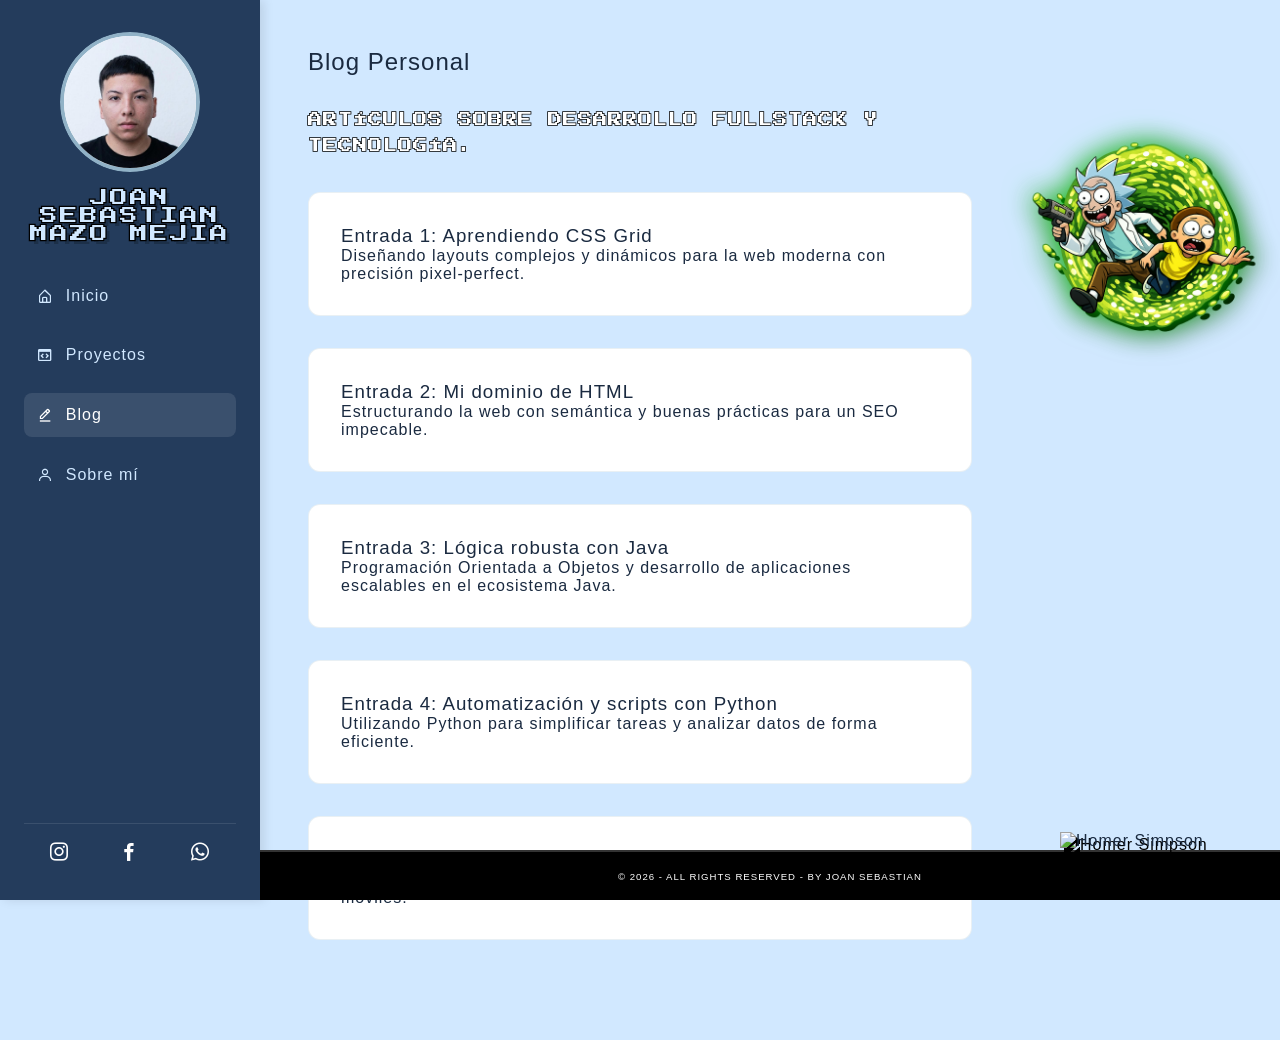
==== blog.html @ 674c5e69 "Add files via upload" ====
<!DOCTYPE html>
<html lang="es">
<head>
    <meta charset="UTF-8">
    <meta name="viewport" content="width=device-width, initial-scale=1.0">
    <title>Blog | Fullstack Junior</title>
    <link rel="stylesheet" href="style.css">
    <link rel="icon" href="favicon.png" type="image/png">
    <link href="https://unpkg.com/boxicons@2.1.4/css/boxicons.min.css" rel="stylesheet">
    <!-- Fuentes para estilo 80s Retro -->
    <link rel="preconnect" href="https://fonts.googleapis.com">
    <link rel="preconnect" href="https://fonts.gstatic.com" crossorigin>
    <link href="https://fonts.googleapis.com/css2?family=Press+Start+2P&display=swap" rel="stylesheet">
</head>
<body>
    <div class="app-container">
        <aside class="sidebar">
            <div class="top-section">
                <a href="sobre-mi.html" class="avatar-link">
                    <div class="profile-avatar">
                        <img src="foto.jpeg" alt="Foto de Perfil">
                    </div>
                </a>
                <h2 class="profile-name">Joan Sebastian Mazo Mejia</h2>
                <nav class="sidebar-nav">
                    <ul>
                        <li><a href="index.html"><i class='bx bx-home-alt'></i> Inicio</a></li>
                        <li><a href="proyectos.html"><i class='bx bx-code-block'></i> Proyectos</a></li>
                        <li><a href="blog.html" class="active"><i class='bx bx-edit-alt'></i> Blog</a></li>
                        <li><a href="sobre-mi.html"><i class='bx bx-user'></i> Sobre mí</a></li>
                    </ul>
                </nav>
            </div>
            <div class="social-footer">
                <a href="https://www.instagram.com/_sebasmejia/" target="_blank" class="social-btn"><i class='bx bxl-instagram'></i></a>
                <a href="https://www.facebook.com/share/1EHhwQ3pY5/?mibextid=wwXIfr" target="_blank" class="social-btn"><i class='bx bxl-facebook'></i></a>
                <a href="https://wa.me/34699229437" target="_blank" class="social-btn"><i class='bx bxl-whatsapp'></i></a>
            </div>
        </aside>

        <main class="main-content">
            <section>
                <h1>Blog Personal</h1>
                <div class="intro-text-80s">
                    <p>Artículos sobre desarrollo Fullstack y tecnología.</p>
                </div>
                <a href="entrada-css.html" class="card-link">
                    <div class="content-card">
                        <h3>Entrada 1: Aprendiendo CSS Grid</h3>
                        <p>Diseñando layouts complejos y dinámicos para la web moderna con precisión pixel-perfect.</p>
                    </div>
                </a>
                <a href="entrada-html.html" class="card-link">
                    <div class="content-card">
                        <h3>Entrada 2: Mi dominio de HTML</h3>
                        <p>Estructurando la web con semántica y buenas prácticas para un SEO impecable.</p>
                    </div>
                </a>
                <a href="entrada-java.html" class="card-link">
                    <div class="content-card">
                        <h3>Entrada 3: Lógica robusta con Java</h3>
                        <p>Programación Orientada a Objetos y desarrollo de aplicaciones escalables en el ecosistema Java.</p>
                    </div>
                </a>
                <a href="entrada-python.html" class="card-link">
                    <div class="content-card">
                        <h3>Entrada 4: Automatización y scripts con Python</h3>
                        <p>Utilizando Python para simplificar tareas y analizar datos de forma eficiente.</p>
                    </div>
                </a>
                <a href="entrada-android.html" class="card-link">
                    <div class="content-card">
                        <h3>Entrada 5: El futuro móvil con Kotlin y Android Studio</h3>
                        <p>Creando experiencias nativas fluidas y modernas para dispositivos móviles.</p>
                    </div>
                </a>
            </section>
            <footer class="main-footer">
                <p>&copy; 2026 - ALL RIGHTS RESERVED - BY JOAN SEBASTIAN</p>
            </footer>
        </main>

        <!-- Sidebar Derecha: Homer Simpson -->
        <aside class="right-sidebar">
            <img src="https://static.wikia.nocookie.net/simpsons/images/b/bd/Homer_Simpson.png" alt="Homer Simpson" class="homer-img">
        </aside>
    </div>

    <div class="rick-morty-portal">
        <img src="portal.png" alt="Rick and Morty">
    </div>
</body>
</html>
---- style.css ----
/* Variables de color estilo Bluey */
:root {
    --bluey-navy: #243c5c;      /* Azul oscuro (orejas/manchas) */
    --bluey-light: #d1e8ff;     /* Azul claro (cuerpo) */
    --bluey-white: #ffffff;
    --bluey-accent: #91b2c7;    /* Azul intermedio */
    --text-main: #1a2a40;
}

* {
    margin: 0;
    padding: 0;
    box-sizing: border-box;
    font-family: 'Helvetica', 'Arial', sans-serif;
    font-weight: 300;
    letter-spacing: 1px;
}

body {
    background-color: var(--bluey-light);
    color: var(--text-main);
}

.app-container {
    display: flex;
    min-height: 100vh;
}

/* Efecto Backlight global para todas las imágenes */
img {
    filter: drop-shadow(0 0 5px rgba(36, 60, 92, 0.2));
    transition: all 0.4s cubic-bezier(0.175, 0.885, 0.32, 1.275);
}

/* Sidebar */
.sidebar {
    width: 260px;
    background-color: var(--bluey-navy);
    color: white;
    display: flex;
    flex-direction: column;
    justify-content: space-between;
    padding: 2rem 1.5rem;
    position: fixed;
    height: 100vh;
    box-shadow: 4px 0 10px rgba(0,0,0,0.1);
}

/* Avatar Circular */
.profile-avatar {
    width: 140px;
    height: 140px;
    border-radius: 50%;
    border: 4px solid var(--bluey-accent);
    margin: 0 auto 1rem;
    overflow: hidden;
    background-color: white;
    /* Backlight específico para el contenedor circular del avatar */
    box-shadow: 0 0 10px rgba(145, 178, 199, 0.4);
    /* Fixes definitivos para redondear en móviles */
    -webkit-mask-image: -webkit-radial-gradient(white, black);
    isolation: isolate;
    transform: translateZ(0);
    -webkit-transform: translateZ(0);
}

.avatar-link {
    text-decoration: none;
    display: block;
    cursor: pointer;
}

.profile-avatar img {
    width: 100%;
    height: 100%;
    object-fit: cover;
}

/* Nombre en el Sidebar */
.profile-name {
    text-align: center;
    font-size: 1.1rem; /* Ajustado porque la fuente pixel es más ancha */
    margin-bottom: 2rem;
    color: var(--bluey-light); /* Relleno azul claro como el fondo */
    font-family: 'Press Start 2P', cursive; /* Fuente 80s Retro */
    text-transform: uppercase;
    letter-spacing: 2px;
    -webkit-text-stroke: 2.5px black; /* Contorno negro más grueso */
    paint-order: stroke fill;
    text-shadow: 4px 4px 0px rgba(0,0,0,0.2);
}

/* Menú de Navegación */
.sidebar-nav ul {
    list-style: none;
}

.sidebar-nav ul li {
    margin-bottom: 1rem;
}

.sidebar-nav ul li a {
    color: var(--bluey-light);
    text-decoration: none;
    display: flex;
    align-items: center;
    gap: 12px;
    font-weight: 500;
    padding: 0.8rem;
    border-radius: 8px;
    transition: all 0.3s ease;
}

.sidebar-nav ul li a:hover, .sidebar-nav ul li a.active {
    background-color: rgba(255, 255, 255, 0.1);
    color: white;
}

/* Redes Sociales */
.social-footer {
    display: flex;
    justify-content: space-around;
    padding-top: 1rem;
    border-top: 1px solid rgba(255, 255, 255, 0.1);
}

.social-btn {
    color: white;
    font-size: 1.5rem;
    transition: transform 0.2s ease;
}

.social-btn:hover {
    transform: scale(1.2);
    color: var(--bluey-light);
}

/* Contenido Principal */
.main-content {
    margin-left: 260px; /* Desplazamiento por el sidebar fijo */
    margin-right: 260px; /* Espacio para la columna de Homer */
    padding: 3rem;
    padding-bottom: 100px; /* Espacio extra para el footer */
    width: 100%;
}

.hero-actions {
    margin-bottom: 2.5rem; /* Separa los botones del cuadro blanco de abajo */
    display: flex;
    flex-wrap: wrap;
}

.card-link {
    text-decoration: none;
    color: inherit;
    display: block;
    margin-top: 2rem;
}

.content-card {
    background: white;
    padding: 2rem;
    border-radius: 12px;
    transition: all 0.4s ease;
    border: 1px solid rgba(145, 178, 199, 0.2);
}

/* Estilo para imágenes/videos en las entradas */
.entry-media {
    width: 100%;
    height: auto;
    border-radius: 12px;
    margin: 2rem 0;
    border: 1px solid rgba(145, 178, 199, 0.2);
    box-shadow: 0 10px 30px rgba(36, 60, 92, 0.1);
    display: block;
}

/* Efecto Wes Bos Backlight en Hover */
.content-card:hover, img:hover {
    transform: translateY(-5px) scale(1.02);
    box-shadow: 0 20px 40px rgba(36, 60, 92, 0.15), 
                0 0 25px rgba(145, 178, 199, 0.6);
    filter: drop-shadow(0 10px 15px rgba(145, 178, 199, 0.7));
}

/* Estilo Retro Neubrutalista */
.retro-box {
    background-color: #bcbcbc; /* Gris clásico de hardware de los 80 */
    border: 3px solid #000;
    padding: 25px;
    margin: 30px 0;
    /* Doble sombra: primero el azul de la barra, luego el negro */
    box-shadow: 8px 8px 0px 0px var(--bluey-navy), 16px 16px 0px 0px #000;
    line-height: 1.6;
    transition: all 0.4s ease; /* Añadido para suavizar la iluminación */
}

/* Efecto de iluminación para cuadros retro */
.retro-box:hover {
    transform: translateY(-5px) scale(1.01);
    /* Mantenemos la sombra sólida retro y añadimos el resplandor (glow) */
    box-shadow: 8px 8px 0px 0px var(--bluey-navy), 
                16px 16px 0px 0px #000,
                0 0 25px rgba(145, 178, 199, 0.8);
    filter: drop-shadow(0 10px 15px rgba(145, 178, 199, 0.7));
}

.retro-box p {
    margin-bottom: 15px;
    font-size: 0.9rem; /* Aumentado para igualar el tamaño visual en todos los bloques */
    color: white; /* Relleno blanco */
    font-family: 'Press Start 2P', cursive; /* Fuente 80s Retro */
    line-height: 1.8;
    -webkit-text-stroke: 1.5px black; /* Contorno negro más grueso */
    paint-order: stroke fill;
    letter-spacing: 1px;
    text-transform: uppercase; /* El estilo 80s suele ir en mayúsculas */
    text-shadow: none;
}

.btn {
    font-family: 'Press Start 2P', cursive;
    background-color: #bcbcbc; /* Fondo gris para botones */
    color: white; /* Relleno blanco para las letras */
    -webkit-text-stroke: 1px black; /* Contorno negro para las letras */
    paint-order: stroke fill;
    border: 3px solid #000;
    padding: 15px 20px;
    text-decoration: none;
    display: inline-block;
    font-size: 0.7rem;
    text-transform: uppercase;
    box-shadow: 6px 6px 0px 0px #000; /* Sombra sólida neubrutalista */
    margin-right: 15px;
    margin-top: 10px;
    transition: all 0.1s ease;
}

.btn:active {
    transform: translate(6px, 6px); /* Efecto de hundimiento al hacer clic */
    box-shadow: 0px 0px 0px 0px #000;
}
.retro-box p:last-child { margin-bottom: 0; }

/* Ajustes para elementos dentro del retro-box */
.retro-box h2 {
    font-family: 'Press Start 2P', cursive;
    font-size: 1rem;
    color: white;
    -webkit-text-stroke: 1.5px black;
    paint-order: stroke fill;
    margin-bottom: 1.5rem;
    text-transform: uppercase;
}

/* Excepción para la frase del objetivo (se mantiene normal) */
.retro-box em {
    font-family: 'Helvetica', 'Arial', sans-serif;
    -webkit-text-stroke: 0;
    color: var(--text-main);
    text-transform: none;
    font-style: italic;
    letter-spacing: normal;
}

/* Estilo de texto 80s sin recuadro */
.intro-text-80s {
    margin: 2rem 0;
}

.intro-text-80s p {
    font-family: 'Press Start 2P', cursive;
    font-size: 0.9rem;
    color: white;
    line-height: 1.8;
    -webkit-text-stroke: 1.5px black;
    paint-order: stroke fill;
    letter-spacing: 1px;
    text-transform: uppercase;
    margin-bottom: 1rem;
}

.intro-text-80s p:last-child { margin-bottom: 0; }

/* Footer Fijo Retro (El suelo de Homer) */
.main-footer {
    position: fixed;
    bottom: 0;
    left: 260px; /* Empieza después del sidebar */
    right: 0;
    background-color: #000;
    color: #fff;
    text-align: center;
    height: 50px; /* Altura fija para alinear los pies de Homer */
    display: flex;
    align-items: center;
    justify-content: center;
    font-family: 'Press Start 2P', cursive;
    font-size: 0.6rem;
    z-index: 1000;
    border-top: 2px solid #333; /* Una línea sutil para separar */
}

/* Sidebar Derecha (Homer Simpson) */
.right-sidebar {
    width: 260px;
    position: fixed;
    right: 0;
    top: 0;
    height: 100vh;
    display: flex;
    flex-direction: column;
    justify-content: flex-end;
    align-items: center;
    pointer-events: none; /* Permite clicks a través del espacio vacío */
    z-index: 1001;
}

.homer-img {
    width: 180px; /* Ajustado para que no tape demasiado contenido */
    height: auto;
    margin-bottom: 50px; /* Alineación exacta con el borde superior del footer */
    /* Sombra sólida negra para dar estilo de dibujo/sticker retro */
    filter: drop-shadow(4px 4px 0px black); 
    display: block;
}

/* Rick y Morty Portal */
.rick-morty-portal {
    position: fixed;
    top: 120px;
    right: 10px;
    width: 250px; /* Un poco más grande para que se aprecie el detalle */
    z-index: 1002; /* Por encima de todo */
    pointer-events: none; /* No interfiere con los clics en el blog */
    transition: transform 0.3s ease;
    display: block !important; /* Forzamos visibilidad */
}

.rick-morty-portal img {
    max-width: 100%;
    height: auto;
    /* Brillo verde de portal y sombra sólida retro */
    filter: drop-shadow(0 0 15px rgba(0, 255, 0, 0.7)) drop-shadow(4px 4px 0px black);
}

/* --- RESPONSIVE --- */
@media (max-width: 992px) {
    .app-container {
        flex-direction: column;
    }

    .sidebar {
        width: 100%;
        height: auto;
        position: relative;
        padding: 1.5rem;
    }

    .main-content {
        margin-left: 0;
        margin-right: 0;
        padding: 1.5rem;
        padding-bottom: 80px;
    }

    .right-sidebar {
        display: none; /* Ocultamos a Homer en móviles pequeños para ganar espacio */
    }

    .rick-morty-portal {
        display: block; /* Lo hacemos visible */
        width: 100px;  /* Pero mucho más pequeño */
        top: 40px;
        right: 5px;
    }

    .main-footer {
        left: 0;
        font-size: 0.5rem;
    }

    .profile-avatar {
        width: 100px;
        height: 100px;
    }

    .profile-name {
        font-size: 0.8rem;
        -webkit-text-stroke: 1.5px black;
    }

    .retro-box {
        padding: 15px;
    }
}
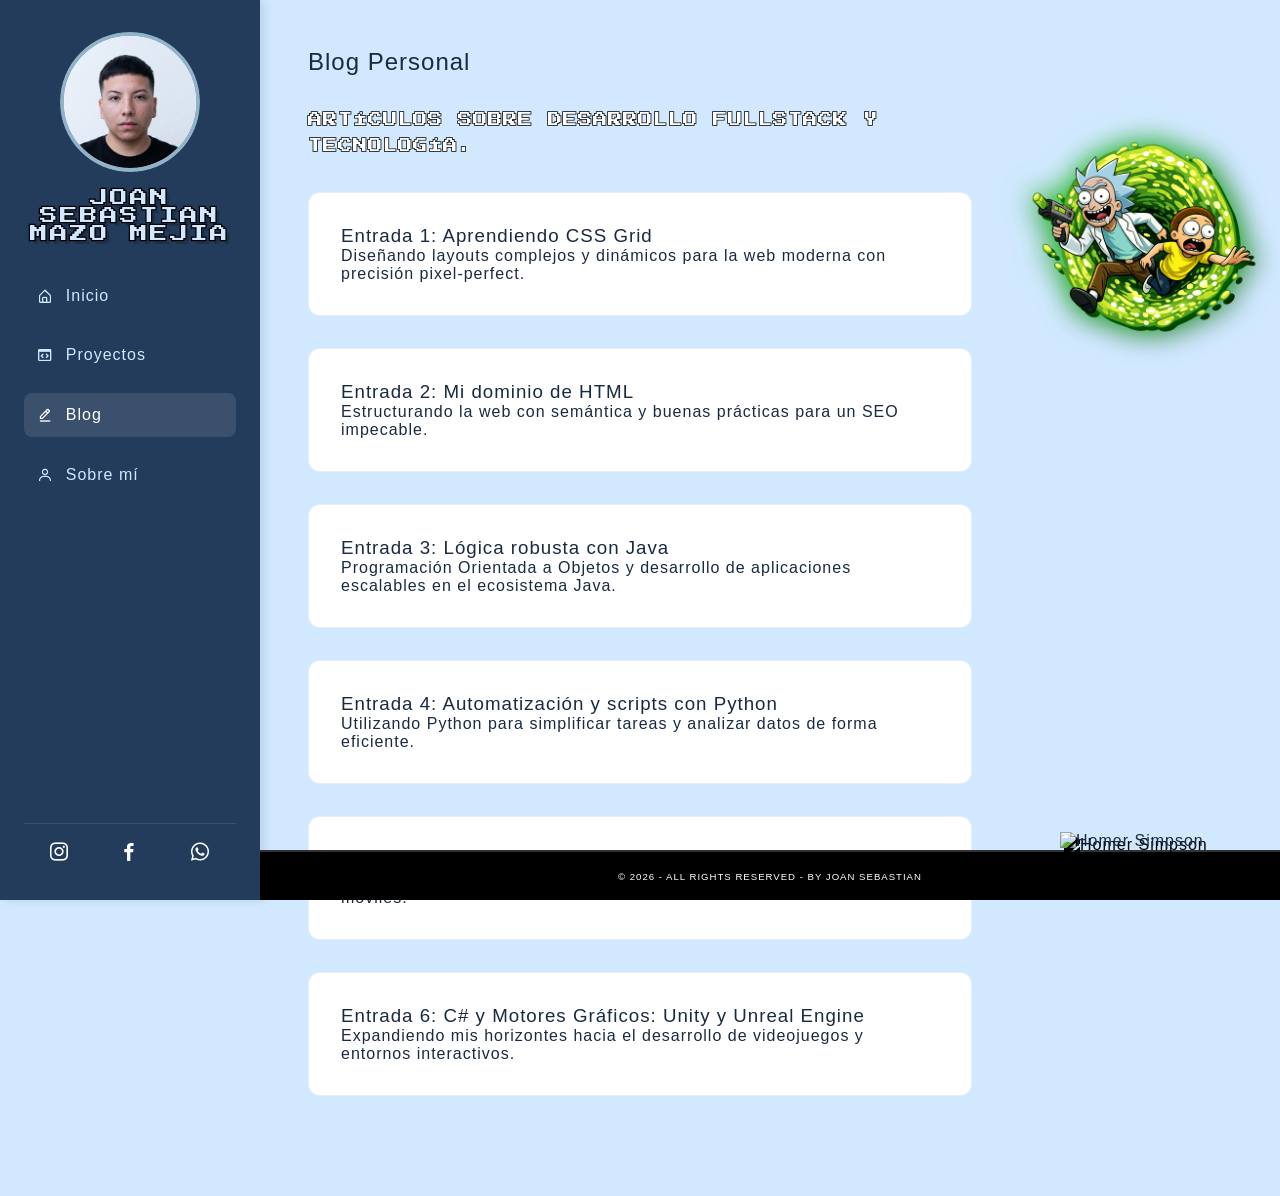
==== commit 6402af87: "blog.html" ====
--- a/blog.html
+++ b/blog.html
@@ -74,6 +74,12 @@
                         <p>Creando experiencias nativas fluidas y modernas para dispositivos móviles.</p>
                     </div>
                 </a>
+                <a href="entrada-csharp.html" class="card-link">
+                    <div class="content-card">
+                        <h3>Entrada 6: C# y Motores Gráficos: Unity y Unreal Engine</h3>
+                        <p>Expandiendo mis horizontes hacia el desarrollo de videojuegos y entornos interactivos.</p>
+                    </div>
+                </a>
             </section>
             <footer class="main-footer">
                 <p>&copy; 2026 - ALL RIGHTS RESERVED - BY JOAN SEBASTIAN</p>
@@ -91,3 +97,4 @@
     </div>
 </body>
 </html>
+
